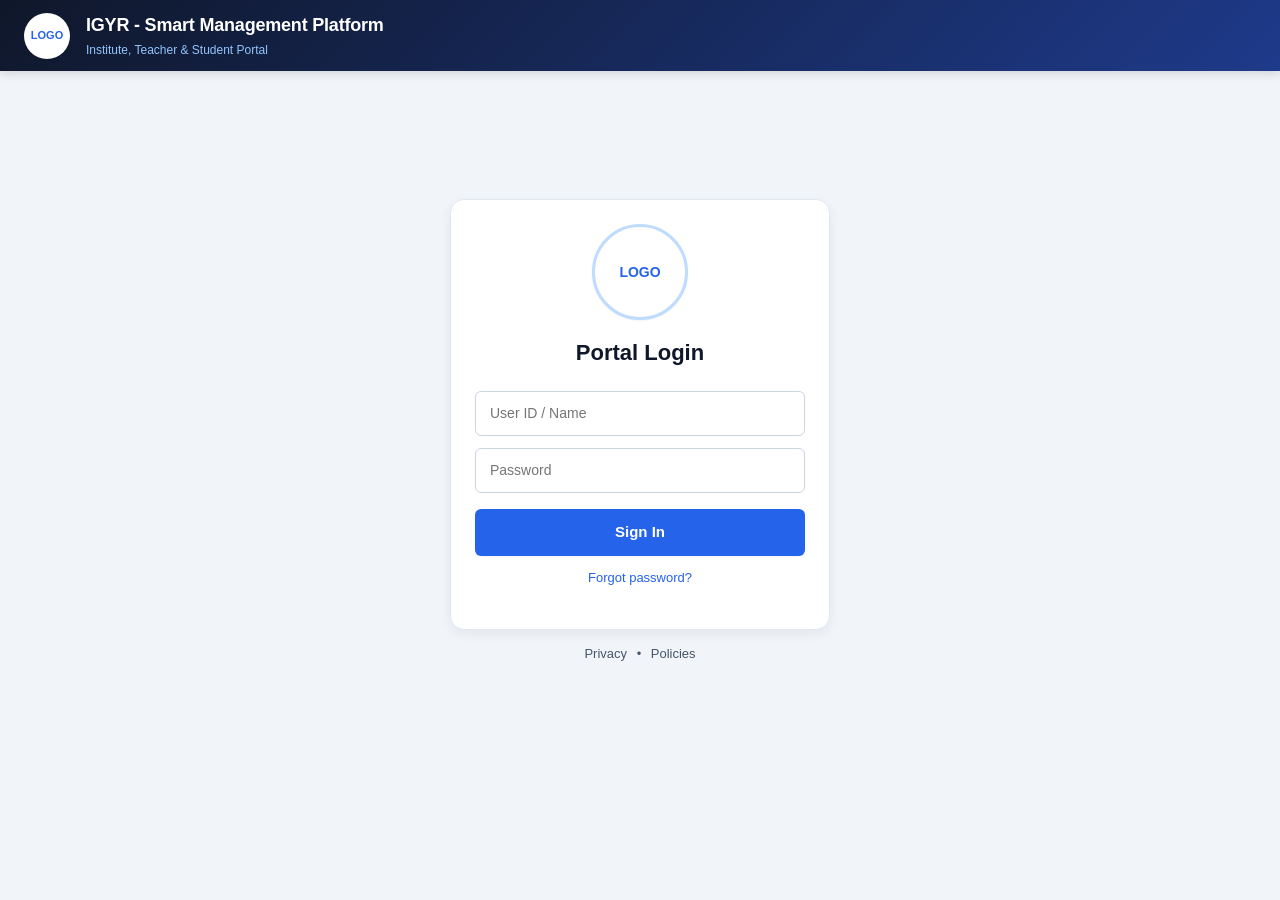
==== igyr/index.html @ 1ec99eb9 "Add files via upload" ====
<!DOCTYPE html>
<html lang="en">
<head>
  <meta charset="UTF-8">
  <meta name="viewport" content="width=device-width,initial-scale=1,maximum-scale=5">
  <title>IGYR - Smart Institute & Student Management Platform</title>
  <meta name="description" content="IGYR Smart Management Platform for educational institutes, coaching centers, teachers, and students. Complete portal for courses, fees, exams, attendance, and notice board.">
  <meta name="keywords" content="IGYR, institute management, student portal, school management, attendance, fee receipt, online exam, notice board">
  <meta name="robots" content="index, follow">
  <meta name="theme-color" content="#2563eb">
  
  <!-- Open Graph / Social Sharing -->
  <meta property="og:type" content="website">
  <meta property="og:title" content="IGYR - Smart Institute & Student Management Platform">
  <meta property="og:description" content="All-in-one educational platform for institute administration, faculty teaching, and student learning.">
  <meta property="og:url" content="https://igyr-platform.vercel.app/">
  <link rel="canonical" href="https://igyr-platform.vercel.app/">
  
  <!-- Google Search Console Verification -->
  <meta name="google-site-verification" content="68Wt2TwpaGdrpZnHpcIdKtiDwegBlJz_mPjM4hovRrI" />
  
  <link rel="stylesheet" href="css/style.css?v=2.8">
</head>
<body>
  <header class="top">
    <div class="header-left">
      <div class="logo" id="leftLogo">LOGO</div>
      <div>
        <h1 id="ttl">IGYR - Smart Management Platform</h1>
        <div class="header-sub">Institute, Teacher & Student Portal</div>
      </div>
    </div>
  </header>
  <main class="center">
    <div style="display:flex;flex-direction:column;align-items:center;width:100%;max-width:380px">
      <div class="card login" style="width:100%;margin-bottom:0">
        <div class="logo mid" id="midLogo">LOGO</div>
        <h2>Portal Login</h2>
        <input id="uid" placeholder="User ID / Name" autocomplete="off">
        <input id="pw" type="password" placeholder="Password">
        <button onclick="login()">Sign In</button>
        <div>
          <a href="#" class="forgot-link" onclick="openForgotPasswordModal(); return false;">Forgot password?</a>
        </div>
        <p id="err" class="err"></p>
        <div id="loginSuccessNotice" style="display:none;width:100%"></div>
      </div>

      <!-- Directly below the login panel: Privacy & Policies -->
      <div class="login-sublinks">
        <a href="#" onclick="showInfo('Privacy Policy','Data is stored locally in your browser session for this institute and is not shared with third parties.');return false">Privacy</a> • 
        <a href="#" onclick="showInfo('Terms of Use','Use this platform strictly for institute management and keep your login credentials secure.');return false">Policies</a>
      </div>
    </div>
  </main>
  <script src="js/app.js?v=2.8"></script>
</body>
</html>
---- igyr/css/style.css ----
:root{
  --primary:#2563eb;
  --primary-hover:#1d4ed8;
  --primary-light:#eff6ff;
  --primary-border:#bfdbfe;
  --success:#10b981;
  --success-light:#ecfdf5;
  --danger:#ef4444;
  --danger-light:#fef2f2;
  --warning:#f59e0b;
  --warning-light:#fffbeb;
  --navy:#0f172a;
  --navy-light:#1e293b;
  --slate-50:#f8fafc;
  --slate-100:#f1f5f9;
  --slate-200:#e2e8f0;
  --slate-300:#cbd5e1;
  --slate-400:#94a3b8;
  --slate-600:#475569;
  --slate-700:#334155;
  --slate-800:#1e293b;
  --slate-900:#0f172a;
  --radius-sm:6px;
  --radius-md:10px;
  --radius-lg:14px;
  --radius-xl:20px;
  --shadow-sm:0 1px 2px rgba(0,0,0,0.05);
  --shadow-md:0 4px 12px rgba(15,23,42,0.06);
  --shadow-lg:0 10px 25px -5px rgba(15,23,42,0.08);
}

*{box-sizing:border-box}
body{
  margin:0;
  font-family:-apple-system,BlinkMacSystemFont,"Segoe UI",Roboto,Helvetica,Arial,sans-serif;
  background:#f1f5f9;
  color:var(--slate-800);
  line-height:1.5;
}

/* Header */
.top{
  display:flex;
  align-items:center;
  justify-content:space-between;
  background:linear-gradient(135deg,#0f172a 0%,#1e3a8a 100%);
  color:#fff;
  padding:12px 24px;
  position:sticky;
  top:0;
  z-index:100;
  box-shadow:0 2px 10px rgba(0,0,0,0.15);
}
.header-left{
  display:flex;
  align-items:center;
  gap:16px;
}
.top h1{
  font-size:18px;
  font-weight:700;
  margin:0;
  letter-spacing:-0.2px;
}
.header-sub{
  font-size:12px;
  color:#93c5fd;
  font-weight:500;
  margin-top:2px;
}
.header-middle{
  flex:1;
  text-align:center;
  padding:0 20px;
  overflow:hidden;
}
.neon-blue-text{
  font-size:22px;
  font-weight:900;
  letter-spacing:2px;
  text-transform:uppercase;
  color:#00f0ff;
  text-shadow:0 0 10px rgba(0,240,255,0.9), 0 0 25px rgba(0,191,255,0.7), 0 0 45px rgba(0,119,255,0.5);
  display:inline-block;
  white-space:nowrap;
}
@media (max-width: 900px){
  .neon-blue-text{
    font-size:16px;
    letter-spacing:1px;
  }
}
@media (max-width: 650px){
  .header-middle{
    display:none;
  }
}
.header-right{
  display:flex;
  align-items:center;
  gap:14px;
}
.user-badge{
  display:flex;
  align-items:center;
  gap:10px;
  background:rgba(255,255,255,0.12);
  padding:5px 12px;
  border-radius:20px;
  border:1px solid rgba(255,255,255,0.15);
  font-size:13px;
}
.user-role-pill{
  background:#3b82f6;
  color:#fff;
  font-size:11px;
  font-weight:700;
  padding:2px 8px;
  border-radius:10px;
  text-transform:uppercase;
  letter-spacing:0.5px;
}

/* Round Logo */
.logo{
  width:46px;
  height:46px;
  border:2px solid rgba(255,255,255,0.8);
  border-radius:50%;
  display:flex;
  align-items:center;
  justify-content:center;
  font-size:11px;
  font-weight:700;
  background:#fff;
  color:var(--primary);
  overflow:hidden;
  flex-shrink:0;
  box-shadow:var(--shadow-sm);
}
.logo img{
  width:100%;
  height:100%;
  object-fit:cover;
  border-radius:50%;
  display:block;
}
.logo.mid{
  width:96px;
  height:96px;
  margin:0 auto 16px;
  border-radius:50%;
  border:3px solid var(--primary-border);
  font-size:14px;
}

/* Center / Login Card */
.center{
  min-height:80vh;
  display:flex;
  align-items:center;
  justify-content:center;
  padding:24px;
}
.login{
  width:380px;
  max-width:100%;
  text-align:center;
  border:1px solid var(--slate-200);
}
.login h2{
  font-size:22px;
  font-weight:700;
  margin:0 0 16px;
  color:var(--slate-900);
}
.login button{
  width:100%;
  margin-top:10px;
  padding:12px;
  font-size:15px;
}
.forgot-link{
  display:inline-block;
  margin-top:12px;
  font-size:13px;
  color:var(--primary);
  text-decoration:none;
  font-weight:500;
}
.forgot-link:hover{
  text-decoration:underline;
  color:var(--primary-hover);
}
.login-sublinks{
  margin-top:14px;
  font-size:13px;
  color:var(--slate-600);
  text-align:center;
}
.login-sublinks a{
  color:var(--slate-600);
  text-decoration:none;
  margin:0 6px;
  font-weight:500;
}
.login-sublinks a:hover{
  color:var(--primary);
  text-decoration:underline;
}

/* Cards */
.card{
  background:#fff;
  border-radius:var(--radius-lg);
  padding:24px;
  box-shadow:var(--shadow-md);
  margin-bottom:20px;
  border:1px solid var(--slate-200);
  transition:box-shadow 0.2s ease;
}
.card:hover{
  box-shadow:var(--shadow-lg);
}
.card h3{
  margin:0 0 16px;
  font-size:17px;
  font-weight:700;
  color:var(--slate-900);
  display:flex;
  align-items:center;
  gap:8px;
}
.card-header{
  display:flex;
  align-items:center;
  justify-content:space-between;
  margin-bottom:16px;
  flex-wrap:wrap;
  gap:10px;
}
.card-header h3{
  margin:0;
}

/* Welcome Banner */
.welcome-banner{
  background:linear-gradient(135deg,#1e3a8a 0%,#3b82f6 100%);
  color:#fff;
  border-radius:var(--radius-lg);
  padding:24px 28px;
  margin-bottom:20px;
  display:flex;
  align-items:center;
  justify-content:space-between;
  flex-wrap:wrap;
  gap:16px;
  box-shadow:0 4px 15px rgba(37,99,235,0.25);
}
.welcome-banner h2{
  margin:0 0 4px;
  font-size:22px;
  font-weight:700;
}
.welcome-banner p{
  margin:0;
  color:#dbeafe;
  font-size:14px;
}

/* Stat Grid */
.stat-grid{
  display:grid;
  grid-template-columns:repeat(auto-fit,minmax(200px,1fr));
  gap:16px;
  margin-bottom:22px;
}
.stat-card{
  background:#fff;
  border-radius:var(--radius-md);
  padding:18px 20px;
  border:1px solid var(--slate-200);
  box-shadow:var(--shadow-sm);
  display:flex;
  align-items:center;
  gap:14px;
}
.stat-icon{
  width:46px;
  height:46px;
  border-radius:12px;
  display:flex;
  align-items:center;
  justify-content:center;
  font-size:22px;
  flex-shrink:0;
}
.stat-blue{background:#eff6ff;color:#2563eb}
.stat-green{background:#ecfdf5;color:#10b981}
.stat-purple{background:#f5f3ff;color:#8b5cf6}
.stat-amber{background:#fffbeb;color:#f59e0b}
.stat-val{
  font-size:24px;
  font-weight:700;
  color:var(--slate-900);
  line-height:1.2;
}
.stat-label{
  font-size:12px;
  color:var(--slate-600);
  font-weight:600;
  text-transform:uppercase;
  letter-spacing:0.4px;
}

/* Inputs & Form Elements */
input,select,textarea{
  width:100%;
  padding:11px 14px;
  margin:6px 0;
  border:1px solid var(--slate-300);
  border-radius:var(--radius-sm);
  font:inherit;
  font-size:14px;
  background:#fff;
  color:var(--slate-800);
  transition:border-color 0.15s ease,box-shadow 0.15s ease;
}
input:focus,select:focus,textarea:focus{
  outline:none;
  border-color:var(--primary);
  box-shadow:0 0 0 3px rgba(37,99,235,0.15);
}
.form-label{
  font-size:13px;
  font-weight:600;
  color:var(--slate-700);
  margin-bottom:2px;
  display:block;
}
.grid{
  display:grid;
  grid-template-columns:repeat(auto-fit,minmax(220px,1fr));
  gap:14px;
  margin-bottom:12px;
}

/* Search Box */
.search-bar{
  display:flex;
  align-items:center;
  position:relative;
  margin-bottom:16px;
}
.search-bar input{
  padding-left:36px;
  border-radius:20px;
  margin:0;
  background:#f8fafc;
}
.search-icon{
  position:absolute;
  left:12px;
  color:var(--slate-400);
  font-size:14px;
}

/* Buttons */
button{
  background:var(--primary);
  color:#fff;
  border:0;
  padding:10px 18px;
  border-radius:var(--radius-sm);
  cursor:pointer;
  font:inherit;
  font-size:14px;
  font-weight:600;
  display:inline-flex;
  align-items:center;
  justify-content:center;
  gap:6px;
  transition:all 0.15s ease;
  box-shadow:0 1px 2px rgba(0,0,0,0.05);
}
button:hover{
  background:var(--primary-hover);
  transform:translateY(-1px);
  box-shadow:0 3px 8px rgba(37,99,235,0.25);
}
button:active{
  transform:translateY(0);
}
button.red{
  background:var(--danger);
}
button.red:hover{
  background:#dc2626;
  box-shadow:0 3px 8px rgba(239,68,68,0.25);
}
button.out{
  background:rgba(239,68,68,0.9);
  padding:7px 14px;
  font-size:13px;
  border-radius:8px;
}
button.out:hover{
  background:#dc2626;
}
button.secondary{
  background:#f1f5f9;
  color:var(--slate-700);
  border:1px solid var(--slate-300);
}
button.secondary:hover{
  background:#e2e8f0;
  color:var(--slate-900);
  box-shadow:none;
}
button.green{
  background:var(--success);
}
button.green:hover{
  background:#059669;
  box-shadow:0 3px 8px rgba(16,185,129,0.25);
}

/* Dashboard Sidebar & Main View */
.dash-layout{
  display:flex;
  flex-direction:column;
  min-height:calc(100vh - 72px);
}
.sidebar{
  background:#ffffff;
  border-bottom:1px solid var(--slate-200);
}
.sidebar-header{
  padding:16px 18px 8px;
  font-size:11px;
  font-weight:700;
  color:var(--slate-400);
  text-transform:uppercase;
  letter-spacing:1px;
  display:none;
}
nav{
  display:flex;
  flex-wrap:wrap;
  gap:6px;
  padding:10px 14px;
}
nav button{
  background:#f8fafc;
  color:var(--slate-700);
  border:1px solid var(--slate-200);
  padding:9px 14px;
  border-radius:8px;
  margin:0;
  font-size:13px;
  font-weight:500;
  box-shadow:none;
}
nav button:hover:not(.on){
  background:#f1f5f9;
  color:var(--slate-900);
  border-color:var(--slate-300);
  transform:none;
}
nav button.on{
  background:var(--primary);
  color:#fff;
  border-color:var(--primary);
  font-weight:600;
  box-shadow:0 2px 6px rgba(37,99,235,0.25);
}
.nav-icon{
  font-size:15px;
  margin-right:8px;
}

.main-content{
  flex:1;
  min-width:0;
  background:#f8fafc;
}
.view{
  padding:24px;
  max-width:1260px;
  margin:0 auto;
}

/* Desktop/Laptop Sidebar View */
@media (min-width: 768px){
  .dash-layout{
    flex-direction:row;
  }
  .sidebar{
    width:270px;
    min-width:270px;
    max-width:270px;
    border-bottom:none;
    border-right:1px solid var(--slate-200);
    box-shadow:2px 0 10px rgba(0,0,0,0.02);
    display:flex;
    flex-direction:column;
  }
  .sidebar-header{
    display:block;
  }
  nav{
    flex-direction:column;
    flex-wrap:nowrap;
    gap:4px;
    padding:8px 12px 24px;
    position:sticky;
    top:72px;
  }
  nav button{
    width:100%;
    text-align:left;
    justify-content:flex-start;
    padding:11px 14px;
    font-size:14px;
    border-radius:10px;
  }
  nav button.on{
    background:var(--primary);
    color:#fff;
  }
  .main-content{
    padding:28px 32px;
  }
  .view{
    padding:0;
    max-width:none;
  }
}

/* Tables */
.table-wrap{
  overflow-x:auto;
  border-radius:var(--radius-md);
  border:1px solid var(--slate-200);
  margin-top:10px;
  background:#fff;
}
table{
  width:100%;
  border-collapse:collapse;
  font-size:14px;
  text-align:left;
}
th{
  background:#f8fafc;
  color:var(--slate-700);
  font-weight:600;
  padding:12px 14px;
  border-bottom:1px solid var(--slate-200);
  white-space:nowrap;
  font-size:13px;
  text-transform:uppercase;
  letter-spacing:0.3px;
}
td{
  border-bottom:1px solid var(--slate-200);
  padding:12px 14px;
  vertical-align:middle;
  color:var(--slate-800);
}
tr:last-child td{
  border-bottom:none;
}
tr:hover td{
  background:#f8fafc;
}

/* Pills & Badges */
.pill{
  background:#eff6ff;
  color:#1e40af;
  border:1px solid #bfdbfe;
  border-radius:14px;
  padding:3px 10px;
  font-size:12px;
  font-weight:600;
  display:inline-flex;
  align-items:center;
  gap:4px;
}
.pill.green{
  background:#ecfdf5;
  color:#065f46;
  border-color:#a7f3d0;
}
.pill.purple{
  background:#f5f3ff;
  color:#5b21b6;
  border-color:#ddd6fe;
}
.due{
  color:var(--danger);
  font-weight:700;
  background:#fef2f2;
  padding:3px 8px;
  border-radius:6px;
  border:1px solid #fecaca;
  display:inline-block;
}
.ok{
  color:var(--success);
  font-weight:700;
  background:#ecfdf5;
  padding:3px 8px;
  border-radius:6px;
  border:1px solid #a7f3d0;
  display:inline-block;
}

/* Student & User Avatars */
img.ph{
  width:72px;
  height:72px;
  border-radius:50%;
  object-fit:cover;
  border:2px solid var(--primary-border);
  box-shadow:var(--shadow-sm);
}
.sm{
  width:38px;
  height:38px;
  border-width:1.5px;
}

/* Exam Card Styles */
.exam-q-box{
  background:#f8fafc;
  border:1px solid var(--slate-200);
  border-radius:var(--radius-md);
  padding:16px;
  margin-bottom:14px;
}
.exam-opt{
  display:flex;
  align-items:center;
  gap:10px;
  padding:10px 14px;
  margin:6px 0;
  background:#fff;
  border:1px solid var(--slate-200);
  border-radius:var(--radius-sm);
  cursor:pointer;
  transition:all 0.15s ease;
}
.exam-opt:hover{
  border-color:var(--primary);
  background:var(--primary-light);
}

/* Empty State */
.empty-state{
  text-align:center;
  padding:36px 20px;
  color:var(--slate-400);
}
.empty-icon{
  font-size:36px;
  margin-bottom:8px;
}


/* True Fullscreen Welcome Display covering 100% of screen */
.fullscreen-welcome{
  position:fixed !important;
  top:0 !important;
  left:0 !important;
  right:0 !important;
  bottom:0 !important;
  width:100vw !important;
  height:100vh !important;
  background:#060913 !important;
  z-index:99999999 !important;
  display:none;
  flex-direction:column;
  align-items:center;
  justify-content:center;
  color:#fff;
  overflow:hidden;
  margin:0;
  padding:24px;
  box-sizing:border-box;
}
.fullscreen-welcome.active{
  display:flex !important;
}

.welcome-box{
  display:flex;
  flex-direction:column;
  align-items:center;
  justify-content:center;
  text-align:center;
  animation:welcomePopIn 0.5s cubic-bezier(0.16, 1, 0.3, 1) forwards;
}

@keyframes welcomePopIn{
  0%{
    opacity:0;
    transform:scale(0.85);
  }
  100%{
    opacity:1;
    transform:scale(1);
  }
}

.welcome-big-logo-wrap{
  position:relative;
  display:flex;
  align-items:center;
  justify-content:center;
  margin-bottom:44px;
}

.welcome-big-logo-img{
  width:clamp(220px, 28vw, 320px);
  height:clamp(220px, 28vw, 320px);
  max-width:78vw;
  max-height:78vw;
  border-radius:50%;
  object-fit:cover;
  background:#ffffff;
  border:5px solid #00f0ff;
  box-shadow:0 0 50px rgba(0,240,255,0.7), 0 0 100px rgba(123,0,255,0.45), 0 15px 40px rgba(0,0,0,0.8);
  animation:logoNeonGlow 3s ease-in-out infinite alternate;
  display:block;
}

.welcome-big-logo-placeholder{
  width:clamp(220px, 28vw, 320px);
  height:clamp(220px, 28vw, 320px);
  max-width:78vw;
  max-height:78vw;
  border-radius:50%;
  border:5px solid #00f0ff;
  background:radial-gradient(circle, #1e293b 0%, #0f172a 100%);
  display:flex;
  flex-direction:column;
  align-items:center;
  justify-content:center;
  box-shadow:0 0 50px rgba(0,240,255,0.7), 0 0 100px rgba(123,0,255,0.45), 0 15px 40px rgba(0,0,0,0.8);
  animation:logoNeonGlow 3s ease-in-out infinite alternate;
  padding:20px;
  box-sizing:border-box;
}

.welcome-placeholder-icon{
  font-size:clamp(64px, 9vw, 96px);
  line-height:1;
}

.welcome-placeholder-text{
  font-size:clamp(14px, 2vw, 18px);
  font-weight:800;
  color:#00f0ff;
  letter-spacing:2px;
  margin-top:14px;
  text-transform:uppercase;
  max-width:85%;
  text-overflow:ellipsis;
  overflow:hidden;
  white-space:nowrap;
}

@keyframes logoNeonGlow{
  0%{
    box-shadow:0 0 40px rgba(0,240,255,0.6), 0 0 80px rgba(123,0,255,0.35), 0 15px 35px rgba(0,0,0,0.7);
    border-color:#00f0ff;
  }
  50%{
    box-shadow:0 0 65px rgba(0,240,255,0.85), 0 0 120px rgba(123,0,255,0.55), 0 15px 45px rgba(0,0,0,0.8);
    border-color:#7000ff;
  }
  100%{
    box-shadow:0 0 55px rgba(255,0,122,0.8), 0 0 100px rgba(0,240,255,0.45), 0 15px 40px rgba(0,0,0,0.7);
    border-color:#ff007a;
  }
}

.welcome-action-wrap{
  text-align:center;
}

.enter-dash-btn{
  background:linear-gradient(135deg, #00f0ff 0%, #7b00ff 100%);
  color:#ffffff;
  border:2px solid #ffffff;
  padding:18px 56px;
  font-size:20px;
  font-weight:800;
  border-radius:50px;
  cursor:pointer;
  box-shadow:0 0 30px rgba(0,240,255,0.6), 0 10px 30px rgba(0,0,0,0.5);
  transition:all 0.25s ease;
  letter-spacing:1px;
}
.enter-dash-btn:hover{
  transform:scale(1.08);
  box-shadow:0 0 45px rgba(255,0,122,0.85), 0 12px 35px rgba(0,0,0,0.6);
  background:linear-gradient(135deg, #ff007a 0%, #00f0ff 100%);
}
@keyframes fadeIn{
  from{opacity:0;}
  to{opacity:1;}
}
@keyframes fadeOut{
  from{opacity:1;}
  to{opacity:0;}
}

/* ==========================================================================
   Modern Custom Dialogs & Toast Messaging (No more "localhost says")
   ========================================================================== */
#toastContainer{
  position:fixed;
  top:20px;
  right:20px;
  z-index:999999999;
  display:flex;
  flex-direction:column;
  gap:12px;
  pointer-events:none;
  max-width:440px;
  width:calc(100% - 40px);
}
.ui-toast{
  pointer-events:auto;
  display:flex;
  align-items:flex-start;
  gap:14px;
  padding:14px 18px;
  border-radius:14px;
  background:#ffffff;
  color:#1e293b;
  box-shadow:0 12px 32px rgba(0,0,0,0.18), 0 2px 8px rgba(0,0,0,0.06);
  border-left:5px solid #3b82f6;
  font-size:14px;
  line-height:1.45;
  transition:all 0.25s ease;
  animation:toastSlideIn 0.3s cubic-bezier(0.16, 1, 0.3, 1) forwards;
}
.ui-toast.success{ border-left-color:#10b981; }
.ui-toast.error{ border-left-color:#ef4444; }
.ui-toast.warning{ border-left-color:#f59e0b; }
.ui-toast.info{ border-left-color:#3b82f6; }
.ui-toast-icon{
  font-size:20px;
  line-height:1;
  flex-shrink:0;
  margin-top:2px;
}
.ui-toast-content{
  flex:1;
}
.ui-toast-title{
  font-weight:700;
  color:#0f172a;
  margin-bottom:3px;
  font-size:14px;
}
.ui-toast-msg{
  color:#475569;
  font-size:13px;
  word-break:break-word;
}
.ui-toast-close{
  background:transparent;
  border:none;
  color:#94a3b8;
  font-size:18px;
  cursor:pointer;
  padding:0;
  margin-left:6px;
  line-height:1;
  transition:color 0.2s;
}
.ui-toast-close:hover{
  color:#0f172a;
}
@keyframes toastSlideIn{
  from{
    opacity:0;
    transform:translateX(50px) scale(0.95);
  }
  to{
    opacity:1;
    transform:translateX(0) scale(1);
  }
}
@keyframes toastSlideOut{
  from{
    opacity:1;
    transform:translateX(0) scale(1);
  }
  to{
    opacity:0;
    transform:translateX(50px) scale(0.95);
  }
}

/* Custom Modal Dialog Overlay */
#customModalOverlay{
  position:fixed !important;
  top:0 !important;
  left:0 !important;
  right:0 !important;
  bottom:0 !important;
  width:100% !important;
  height:100% !important;
  width:100vw !important;
  height:100vh !important;
  background:rgba(15,23,42,0.7) !important;
  backdrop-filter:blur(6px);
  -webkit-backdrop-filter:blur(6px);
  display:flex !important;
  align-items:center !important;
  justify-content:center !important;
  z-index:999999999 !important;
  padding:20px !important;
  box-sizing:border-box !important;
  margin:0 !important;
  animation:fadeIn 0.2s ease-out forwards;
}
.custom-modal-card{
  background:#ffffff !important;
  border-radius:18px !important;
  max-width:520px !important;
  width:100% !important;
  box-shadow:0 25px 60px rgba(0,0,0,0.35), 0 10px 20px rgba(0,0,0,0.15) !important;
  border:1px solid #e2e8f0 !important;
  overflow:hidden !important;
  margin:auto !important;
  position:relative !important;
  z-index:1000000000 !important;
  animation:modalCardPop 0.28s cubic-bezier(0.16, 1, 0.3, 1) forwards;
}
@keyframes modalCardPop{
  from{
    opacity:0;
    transform:scale(0.92) translateY(12px);
  }
  to{
    opacity:1;
    transform:scale(1) translateY(0);
  }
}
.custom-modal-header{
  padding:20px 24px 16px;
  border-bottom:1px solid #f1f5f9;
  display:flex !important;
  align-items:center !important;
  justify-content:space-between !important;
}
.custom-modal-title-wrap{
  display:flex !important;
  align-items:center !important;
  gap:12px !important;
}
.custom-modal-icon-badge{
  width:38px !important;
  height:38px !important;
  border-radius:10px !important;
  background:#eff6ff !important;
  color:#2563eb !important;
  display:flex !important;
  align-items:center !important;
  justify-content:center !important;
  font-size:20px !important;
  flex-shrink:0 !important;
}
.custom-modal-title{
  font-size:18px !important;
  font-weight:700 !important;
  color:#0f172a !important;
  margin:0 !important;
}
button.custom-modal-close,
.custom-modal-close{
  background:transparent !important;
  border:none !important;
  font-size:24px !important;
  color:#94a3b8 !important;
  cursor:pointer !important;
  line-height:1 !important;
  border-radius:8px !important;
  padding:0 !important;
  width:34px !important;
  height:34px !important;
  display:inline-flex !important;
  align-items:center !important;
  justify-content:center !important;
  box-shadow:none !important;
  transform:none !important;
  min-width:auto !important;
  margin:0 !important;
}
button.custom-modal-close:hover,
.custom-modal-close:hover{
  color:#0f172a !important;
  background:#f1f5f9 !important;
  box-shadow:none !important;
  transform:none !important;
}
.custom-modal-body{
  padding:22px 24px;
  color:#334155;
  font-size:14px;
  line-height:1.6;
  max-height:70vh;
  overflow-y:auto;
}
.custom-modal-body p{
  margin:0 0 12px;
}
.custom-modal-body p:last-child{
  margin-bottom:0;
}
.custom-modal-footer{
  padding:16px 24px 20px;
  border-top:1px solid #f1f5f9;
  display:flex;
  align-items:center;
  justify-content:flex-end;
  gap:10px;
  background:#fafafa;
}
.custom-modal-footer.fp-footer-full{
  justify-content:center;
  flex-direction:column;
  align-items:stretch;
  padding:18px 24px 22px;
}
.custom-modal-footer.fp-footer-full button{
  width:100%;
  margin:0;
  display:block;
}
.custom-modal-input-wrap{
  margin-top:16px;
}
.custom-modal-input{
  width:100%;
  padding:12px 14px;
  border-radius:8px;
  border:1.5px solid #cbd5e1;
  font-size:15px;
  box-sizing:border-box;
  font-family:inherit;
  color:#0f172a;
}
.custom-modal-input:focus{
  outline:none;
  border-color:#2563eb;
  box-shadow:0 0 0 3px rgba(37,99,235,0.15);
}

/* Forgot Password & Verification Modal Styles */
.fp-step-badge{
  display:inline-flex;
  align-items:center;
  gap:6px;
  background:#eff6ff;
  color:#1d4ed8;
  font-size:12px;
  font-weight:700;
  padding:4px 10px;
  border-radius:999px;
  margin-bottom:12px;
  border:1px solid #bfdbfe;
}
.fp-alert-box{
  padding:12px 14px;
  border-radius:10px;
  font-size:13px;
  margin:12px 0;
  display:flex;
  align-items:flex-start;
  gap:10px;
  line-height:1.5;
}
.fp-alert-error{
  background:#fef2f2;
  border:1px solid #fecaca;
  color:#991b1b;
}
.fp-alert-info{
  background:#f0f9ff;
  border:1px solid #bae6fd;
  color:#0369a1;
}
.fp-alert-success{
  background:#f0fdf4;
  border:1px solid #bbf7d0;
  color:#166534;
}
.fp-account-card{
  background:#f8fafc;
  border:1px solid #e2e8f0;
  border-radius:12px;
  padding:14px;
  margin:12px 0;
  font-size:13px;
}
.fp-otp-input{
  letter-spacing:10px;
  font-size:24px;
  font-weight:800;
  text-align:center;
  font-family:monospace;
  max-width:240px;
  margin:0 auto;
  display:block;
}

/* ==========================================================================
   Comprehensive Mobile-Friendly & Ultra-Responsive Dashboard Styles
   ========================================================================== */

@media (max-width: 768px) {
  body {
    font-size: 14px;
    -webkit-text-size-adjust: 100%;
  }

  header.top {
    padding: 8px 12px;
    height: auto;
    min-height: 56px;
    gap: 8px;
  }

  .header-left {
    gap: 8px;
    flex: 1;
    min-width: 0;
  }

  .logo#leftLogo {
    width: 36px;
    height: 36px;
    min-width: 36px;
    font-size: 11px;
  }

  #ttl {
    font-size: 14px;
    line-height: 1.2;
    white-space: nowrap;
    overflow: hidden;
    text-overflow: ellipsis;
    max-width: 170px;
  }

  .header-sub, #subttl {
    font-size: 11px;
    white-space: nowrap;
    overflow: hidden;
    text-overflow: ellipsis;
    max-width: 170px;
  }

  .header-middle {
    display: none !important;
  }

  .header-right {
    gap: 6px;
    flex-shrink: 0;
  }

  .user-badge {
    padding: 4px 8px;
    gap: 6px;
  }

  .user-role-pill {
    font-size: 9.5px;
    padding: 2px 6px;
  }

  .user-name {
    font-size: 12px;
    max-width: 70px;
    overflow: hidden;
    text-overflow: ellipsis;
    white-space: nowrap;
  }

  button.out {
    padding: 5px 10px;
    font-size: 12px;
  }

  /* Horizontal Scrollable Tabs on Mobile */
  .dash-layout {
    flex-direction: column;
    min-height: calc(100vh - 56px);
  }

  .sidebar {
    width: 100%;
    min-width: 100%;
    max-width: 100%;
    background: #ffffff;
    border-bottom: 1px solid var(--slate-200);
    border-right: none;
    box-shadow: 0 2px 8px rgba(0,0,0,0.03);
    position: sticky;
    top: 0;
    z-index: 100;
  }

  .sidebar-header {
    display: none !important;
  }

  nav {
    display: flex !important;
    flex-direction: row !important;
    flex-wrap: nowrap !important;
    overflow-x: auto !important;
    -webkit-overflow-scrolling: touch;
    scrollbar-width: none;
    padding: 8px 12px !important;
    gap: 6px !important;
  }

  nav::-webkit-scrollbar {
    display: none;
  }

  nav button {
    flex-shrink: 0 !important;
    width: auto !important;
    white-space: nowrap !important;
    padding: 7px 14px !important;
    font-size: 13px !important;
    border-radius: 20px !important;
    background: #f1f5f9;
  }

  nav button.on {
    background: var(--primary) !important;
    color: #ffffff !important;
    box-shadow: 0 2px 6px rgba(37,99,235,0.3) !important;
  }

  .main-content {
    padding: 12px 10px 30px;
    width: 100%;
    box-sizing: border-box;
  }

  .view {
    padding: 0 !important;
    max-width: 100% !important;
    width: 100% !important;
  }

  /* Cards & Spacing */
  .card {
    padding: 16px 12px;
    border-radius: 14px;
    margin-bottom: 14px;
  }

  .card-header {
    margin-bottom: 12px;
    flex-wrap: wrap;
    gap: 8px;
  }

  .card-header h3 {
    font-size: 16px;
  }

  /* Forms & Grids on Mobile */
  .grid {
    grid-template-columns: 1fr !important;
    gap: 10px !important;
  }

  input, select, textarea {
    font-size: 16px !important; /* Prevents auto-zoom in mobile Safari */
    padding: 10px 12px;
    border-radius: 8px;
  }

  button, .btn {
    min-height: 40px;
  }

  /* Welcome Banner */
  .welcome-banner {
    padding: 14px 16px;
    flex-direction: column;
    align-items: flex-start;
    gap: 10px;
    border-radius: 14px;
  }

  .welcome-banner h2 {
    font-size: 18px;
  }

  .welcome-banner p {
    font-size: 12.5px;
  }

  /* Stat Grid: 2 per row */
  .stat-grid {
    grid-template-columns: repeat(2, 1fr) !important;
    gap: 10px;
    margin-bottom: 16px;
  }

  .stat-card {
    padding: 12px;
    gap: 10px;
    border-radius: 12px;
  }

  .stat-icon {
    width: 36px;
    height: 36px;
    min-width: 36px;
    font-size: 18px;
    border-radius: 10px;
  }

  .stat-val {
    font-size: 18px;
  }

  .stat-label {
    font-size: 11px;
  }

  /* Tables Scrollable */
  .table-wrap {
    overflow-x: auto;
    -webkit-overflow-scrolling: touch;
    border-radius: 10px;
    margin-top: 8px;
  }

  table {
    min-width: 500px;
    font-size: 13px;
  }

  th, td {
    padding: 8px 10px;
  }

  /* Full Screen Welcome Overlay */
  .welcome-big-logo-wrap {
    margin-bottom: 24px;
  }

  .welcome-big-logo-img, .welcome-big-logo-placeholder {
    width: clamp(160px, 48vw, 220px) !important;
    height: clamp(160px, 48vw, 220px) !important;
    max-width: 70vw !important;
    max-height: 70vw !important;
  }

  .enter-dash-btn {
    padding: 13px 26px !important;
    font-size: 15px !important;
    width: 100% !important;
    max-width: 250px !important;
  }

  /* Custom Modal on Mobile */
  .custom-modal-card {
    max-width: calc(100vw - 28px) !important;
    max-height: 88vh !important;
    border-radius: 14px !important;
    margin: auto !important;
  }

  .custom-modal-header {
    padding: 14px 16px !important;
  }

  .custom-modal-title {
    font-size: 16px !important;
  }

  .custom-modal-body {
    padding: 14px 16px !important;
    font-size: 13px !important;
  }

  .custom-modal-footer {
    padding: 12px 16px !important;
    gap: 8px !important;
  }

  .custom-modal-footer button {
    flex: 1;
    text-align: center;
    justify-content: center;
  }
}

@media (max-width: 480px) {
  .logo#leftLogo {
    width: 32px;
    height: 32px;
    min-width: 32px;
  }

  #ttl {
    font-size: 13px;
    max-width: 130px;
  }

  .header-sub, #subttl {
    max-width: 130px;
  }

  .stat-grid {
    grid-template-columns: repeat(2, 1fr) !important;
    gap: 8px;
  }

  .stat-card {
    padding: 10px;
  }

  .stat-val {
    font-size: 16px;
  }

  .stat-label {
    font-size: 10px;
  }
}

@media print{
  .top,.sidebar,nav,button,.noprint,.welcome-marquee-bar,.fullscreen-welcome,#toastContainer,#customModalOverlay{display:none!important}
  .dash-layout{display:block}
}
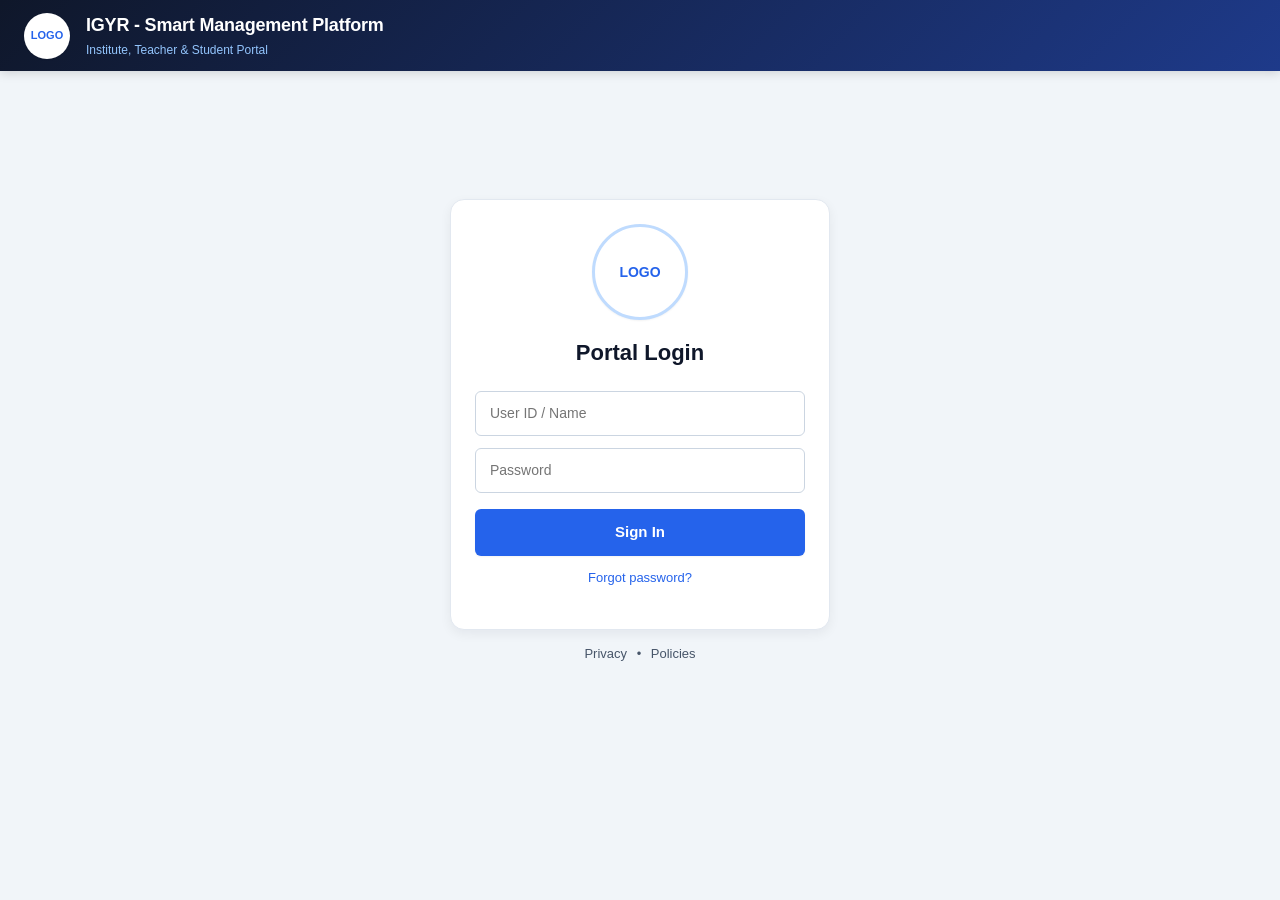
==== commit 61d16532: "Add files via upload" ====
--- a/igyr/index.html
+++ b/igyr/index.html
@@ -13,8 +13,8 @@
   <meta property="og:type" content="website">
   <meta property="og:title" content="IGYR - Smart Institute & Student Management Platform">
   <meta property="og:description" content="All-in-one educational platform for institute administration, faculty teaching, and student learning.">
-  <meta property="og:url" content="https://igyr-platform.vercel.app/">
-  <link rel="canonical" href="https://igyr-platform.vercel.app/">
+  <meta property="og:url" content="https://igyrmannagementplatform.vercel.app/">
+  <link rel="canonical" href="https://igyrmannagementplatform.vercel.app/">
   
   <!-- Google Search Console Verification -->
   <meta name="google-site-verification" content="68Wt2TwpaGdrpZnHpcIdKtiDwegBlJz_mPjM4hovRrI" />
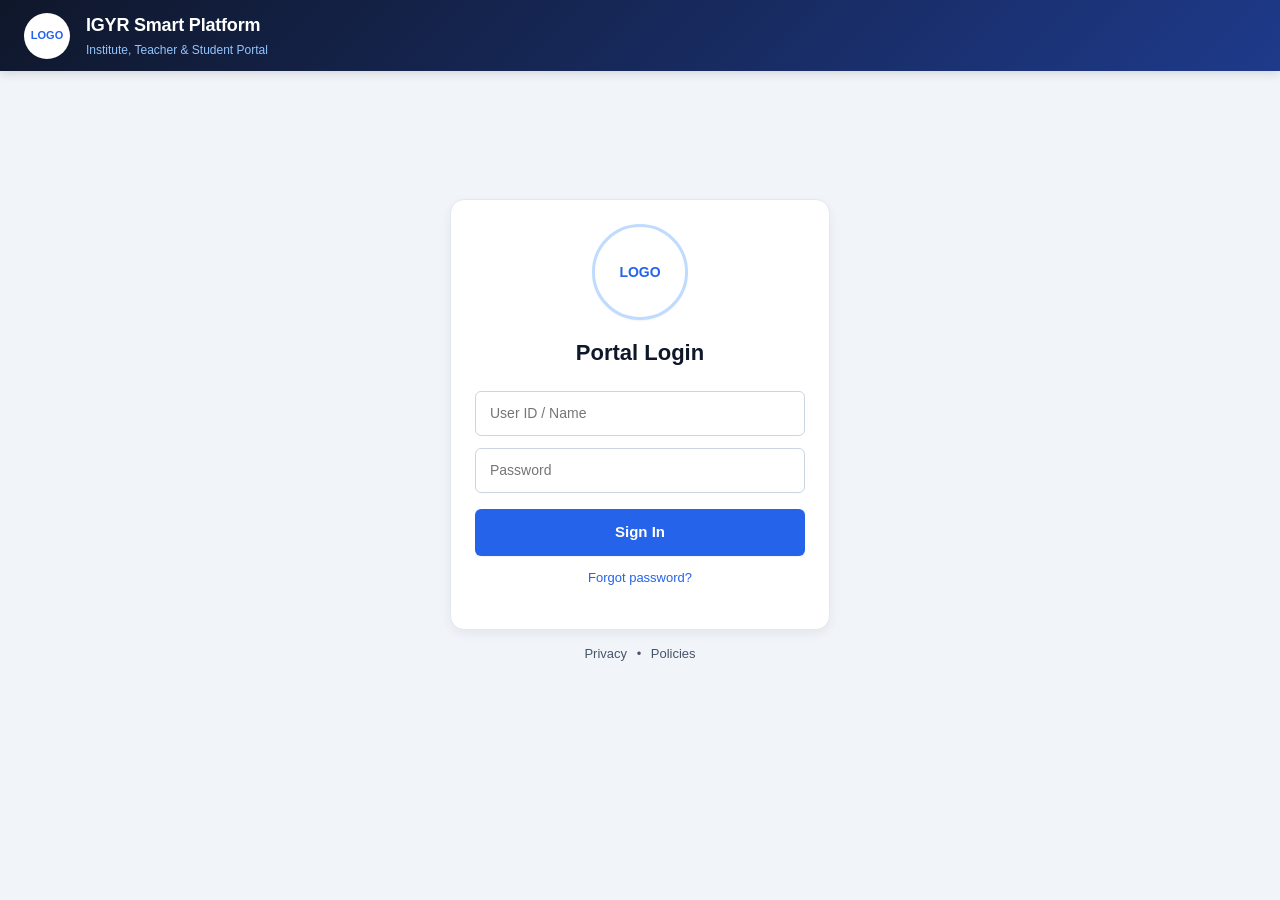
==== commit 2fa18b0b: "Add files via upload" ====
--- a/igyr/index.html
+++ b/igyr/index.html
@@ -19,14 +19,14 @@
   <!-- Google Search Console Verification -->
   <meta name="google-site-verification" content="68Wt2TwpaGdrpZnHpcIdKtiDwegBlJz_mPjM4hovRrI" />
   
-  <link rel="stylesheet" href="css/style.css?v=2.8">
+  <link rel="stylesheet" href="css/style.css?v=3.1">
 </head>
-<body>
+<body class="public-page">
   <header class="top">
     <div class="header-left">
       <div class="logo" id="leftLogo">LOGO</div>
       <div>
-        <h1 id="ttl">IGYR - Smart Management Platform</h1>
+        <h1 id="ttl">IGYR Smart Platform</h1>
         <div class="header-sub">Institute, Teacher & Student Portal</div>
       </div>
     </div>
@@ -53,6 +53,6 @@
       </div>
     </div>
   </main>
-  <script src="js/app.js?v=2.8"></script>
+  <script src="js/app.js?v=3.1"></script>
 </body>
 </html>
--- a/igyr/css/style.css
+++ b/igyr/css/style.css
@@ -1133,40 +1133,64 @@
   }
 
   header.top {
-    padding: 8px 12px;
-    height: auto;
-    min-height: 56px;
-    gap: 8px;
+    padding: 6px 10px !important;
+    height: 52px !important;
+    min-height: 52px !important;
+    max-height: 52px !important;
+    display: flex !important;
+    align-items: center !important;
+    justify-content: space-between !important;
+    flex-wrap: nowrap !important;
+    gap: 6px !important;
+    width: 100% !important;
+    box-sizing: border-box !important;
+    overflow: hidden !important;
   }
 
   .header-left {
-    gap: 8px;
-    flex: 1;
-    min-width: 0;
+    display: flex !important;
+    align-items: center !important;
+    gap: 6px !important;
+    flex: 1 1 auto !important;
+    min-width: 0 !important;
+    overflow: hidden !important;
   }
 
   .logo#leftLogo {
-    width: 36px;
-    height: 36px;
-    min-width: 36px;
-    font-size: 11px;
+    width: 32px !important;
+    height: 32px !important;
+    min-width: 32px !important;
+    font-size: 10px !important;
+    flex-shrink: 0 !important;
+  }
+
+  .header-left > div {
+    min-width: 0 !important;
+    overflow: hidden !important;
+    display: flex !important;
+    flex-direction: column !important;
+    justify-content: center !important;
   }
 
   #ttl {
-    font-size: 14px;
-    line-height: 1.2;
-    white-space: nowrap;
-    overflow: hidden;
-    text-overflow: ellipsis;
-    max-width: 170px;
+    font-size: 12.5px !important;
+    font-weight: 700 !important;
+    line-height: 1.2 !important;
+    white-space: nowrap !important;
+    overflow: hidden !important;
+    text-overflow: ellipsis !important;
+    max-width: 135px !important;
+    margin: 0 !important;
   }
 
   .header-sub, #subttl {
-    font-size: 11px;
-    white-space: nowrap;
-    overflow: hidden;
-    text-overflow: ellipsis;
-    max-width: 170px;
+    font-size: 10px !important;
+    line-height: 1.2 !important;
+    white-space: nowrap !important;
+    overflow: hidden !important;
+    text-overflow: ellipsis !important;
+    max-width: 135px !important;
+    margin: 0 !important;
   }
 
   .header-middle {
@@ -1174,31 +1198,51 @@
   }
 
   .header-right {
-    gap: 6px;
-    flex-shrink: 0;
+    display: flex !important;
+    align-items: center !important;
+    gap: 5px !important;
+    flex-shrink: 0 !important;
+    margin-left: auto !important;
   }
 
   .user-badge {
-    padding: 4px 8px;
-    gap: 6px;
+    display: flex !important;
+    align-items: center !important;
+    padding: 3px 6px !important;
+    gap: 4px !important;
+    background: rgba(255,255,255,0.1) !important;
+    border-radius: 14px !important;
+    max-width: 105px !important;
+    flex-shrink: 1 !important;
+    overflow: hidden !important;
   }
 
   .user-role-pill {
-    font-size: 9.5px;
-    padding: 2px 6px;
+    font-size: 9px !important;
+    padding: 2px 5px !important;
+    border-radius: 6px !important;
+    line-height: 1 !important;
+    white-space: nowrap !important;
+    flex-shrink: 0 !important;
   }
 
   .user-name {
-    font-size: 12px;
-    max-width: 70px;
-    overflow: hidden;
-    text-overflow: ellipsis;
-    white-space: nowrap;
+    font-size: 11px !important;
+    max-width: 50px !important;
+    overflow: hidden !important;
+    text-overflow: ellipsis !important;
+    white-space: nowrap !important;
   }
 
   button.out {
-    padding: 5px 10px;
-    font-size: 12px;
+    padding: 4px 8px !important;
+    font-size: 11px !important;
+    font-weight: 600 !important;
+    height: 28px !important;
+    min-height: 28px !important;
+    line-height: 1 !important;
+    flex-shrink: 0 !important;
+    border-radius: 6px !important;
   }
 
   /* Horizontal Scrollable Tabs on Mobile */
@@ -1417,18 +1461,35 @@
 
 @media (max-width: 480px) {
   .logo#leftLogo {
-    width: 32px;
-    height: 32px;
-    min-width: 32px;
+    width: 30px !important;
+    height: 30px !important;
+    min-width: 30px !important;
   }
 
   #ttl {
-    font-size: 13px;
-    max-width: 130px;
+    font-size: 11.5px !important;
+    max-width: 105px !important;
   }
 
   .header-sub, #subttl {
-    max-width: 130px;
+    font-size: 9px !important;
+    max-width: 105px !important;
+  }
+
+  .user-badge {
+    max-width: 75px !important;
+    padding: 2px 5px !important;
+  }
+
+  .user-name {
+    display: none !important; /* Hide user name on small phones, show role pill only to guarantee ZERO overlap */
+  }
+
+  button.out {
+    padding: 3px 6px !important;
+    font-size: 10.5px !important;
+    height: 26px !important;
+    min-height: 26px !important;
   }
 
   .stat-grid {
@@ -1449,6 +1510,128 @@
   }
 }
 
+@media (max-width: 360px) {
+  header.top {
+    padding: 4px 6px !important;
+    gap: 4px !important;
+  }
+
+  .logo#leftLogo {
+    width: 26px !important;
+    height: 26px !important;
+    min-width: 26px !important;
+    font-size: 8px !important;
+  }
+
+  #ttl {
+    font-size: 11px !important;
+    max-width: 85px !important;
+  }
+
+  .header-sub, #subttl {
+    font-size: 8.5px !important;
+    max-width: 85px !important;
+  }
+
+  .user-role-pill {
+    font-size: 8px !important;
+    padding: 2px 4px !important;
+  }
+
+  button.out {
+    padding: 2px 5px !important;
+    font-size: 10px !important;
+  }
+/* Public Login Header: Full width, no truncation, no trailing dots */
+body.public-page header.top,
+header.top:not(:has(.header-right)) {
+  justify-content: flex-start !important;
+}
+
+body.public-page header.top .header-left,
+header.top:not(:has(.header-right)) .header-left {
+  max-width: 100% !important;
+  flex: 1 !important;
+}
+
+body.public-page header.top #ttl,
+header.top:not(:has(.header-right)) #ttl {
+  max-width: none !important;
+  white-space: normal !important;
+  overflow: visible !important;
+  text-overflow: clip !important;
+  font-size: 15px !important;
+  line-height: 1.25 !important;
+}
+
+body.public-page header.top .header-sub,
+header.top:not(:has(.header-right)) .header-sub {
+  max-width: none !important;
+  white-space: normal !important;
+  overflow: visible !important;
+  text-overflow: clip !important;
+  font-size: 11.5px !important;
+  line-height: 1.25 !important;
+}
+
+/* Month-by-Month Dues Table matching reference image */
+.dues-table-wrap {
+  overflow-x: auto;
+  border-radius: 8px;
+  border: 1px solid #b8d5ec;
+  margin: 16px 0;
+  box-shadow: 0 2px 8px rgba(0,0,0,0.04);
+  -webkit-overflow-scrolling: touch;
+}
+
+.dues-table {
+  width: 100%;
+  border-collapse: collapse;
+  min-width: 620px;
+  background: #ffffff;
+  font-size: 13.5px;
+}
+
+.dues-table th {
+  background: #4f7fa8 !important;
+  color: #ffffff !important;
+  font-weight: 700 !important;
+  padding: 11px 14px !important;
+  border: 1px solid #3d688c !important;
+  text-align: center !important;
+  white-space: nowrap !important;
+  letter-spacing: 0.3px !important;
+}
+
+.dues-table td {
+  padding: 8px 12px !important;
+  border: 1px solid #b8d5ec !important;
+  text-align: center !important;
+  color: #1e293b !important;
+}
+
+.dues-table tbody tr:nth-child(even) td {
+  background: #e9f2fa !important;
+}
+
+.dues-table tbody tr:nth-child(odd) td {
+  background: #ffffff !important;
+}
+
+.dues-table tbody tr:hover td {
+  background: #dbeafe !important;
+}
+
+.dues-table .due-val {
+  font-weight: 700;
+  color: #dc2626;
+}
+
+.dues-table .paid-val {
+  font-weight: 700;
+  color: #16a34a;
+}
+
 @media print{
   .top,.sidebar,nav,button,.noprint,.welcome-marquee-bar,.fullscreen-welcome,#toastContainer,#customModalOverlay{display:none!important}
   .dash-layout{display:block}
